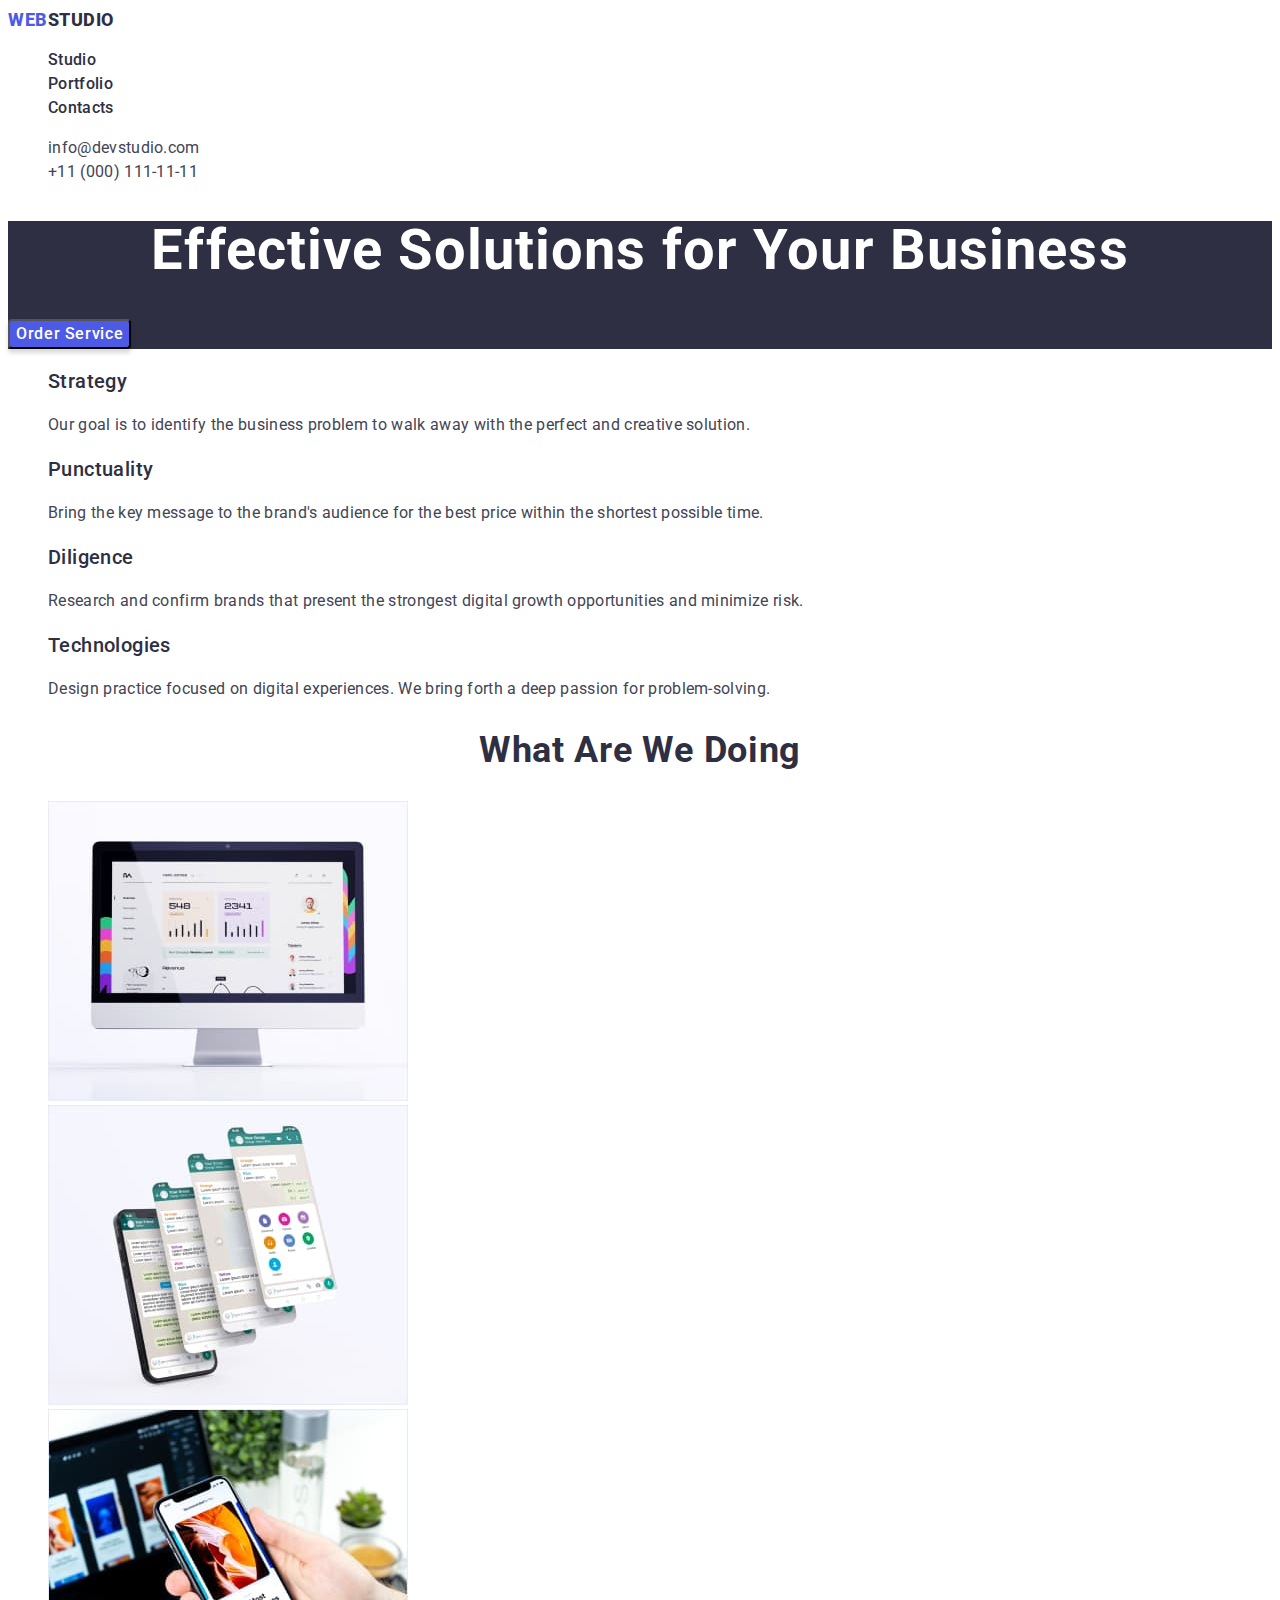
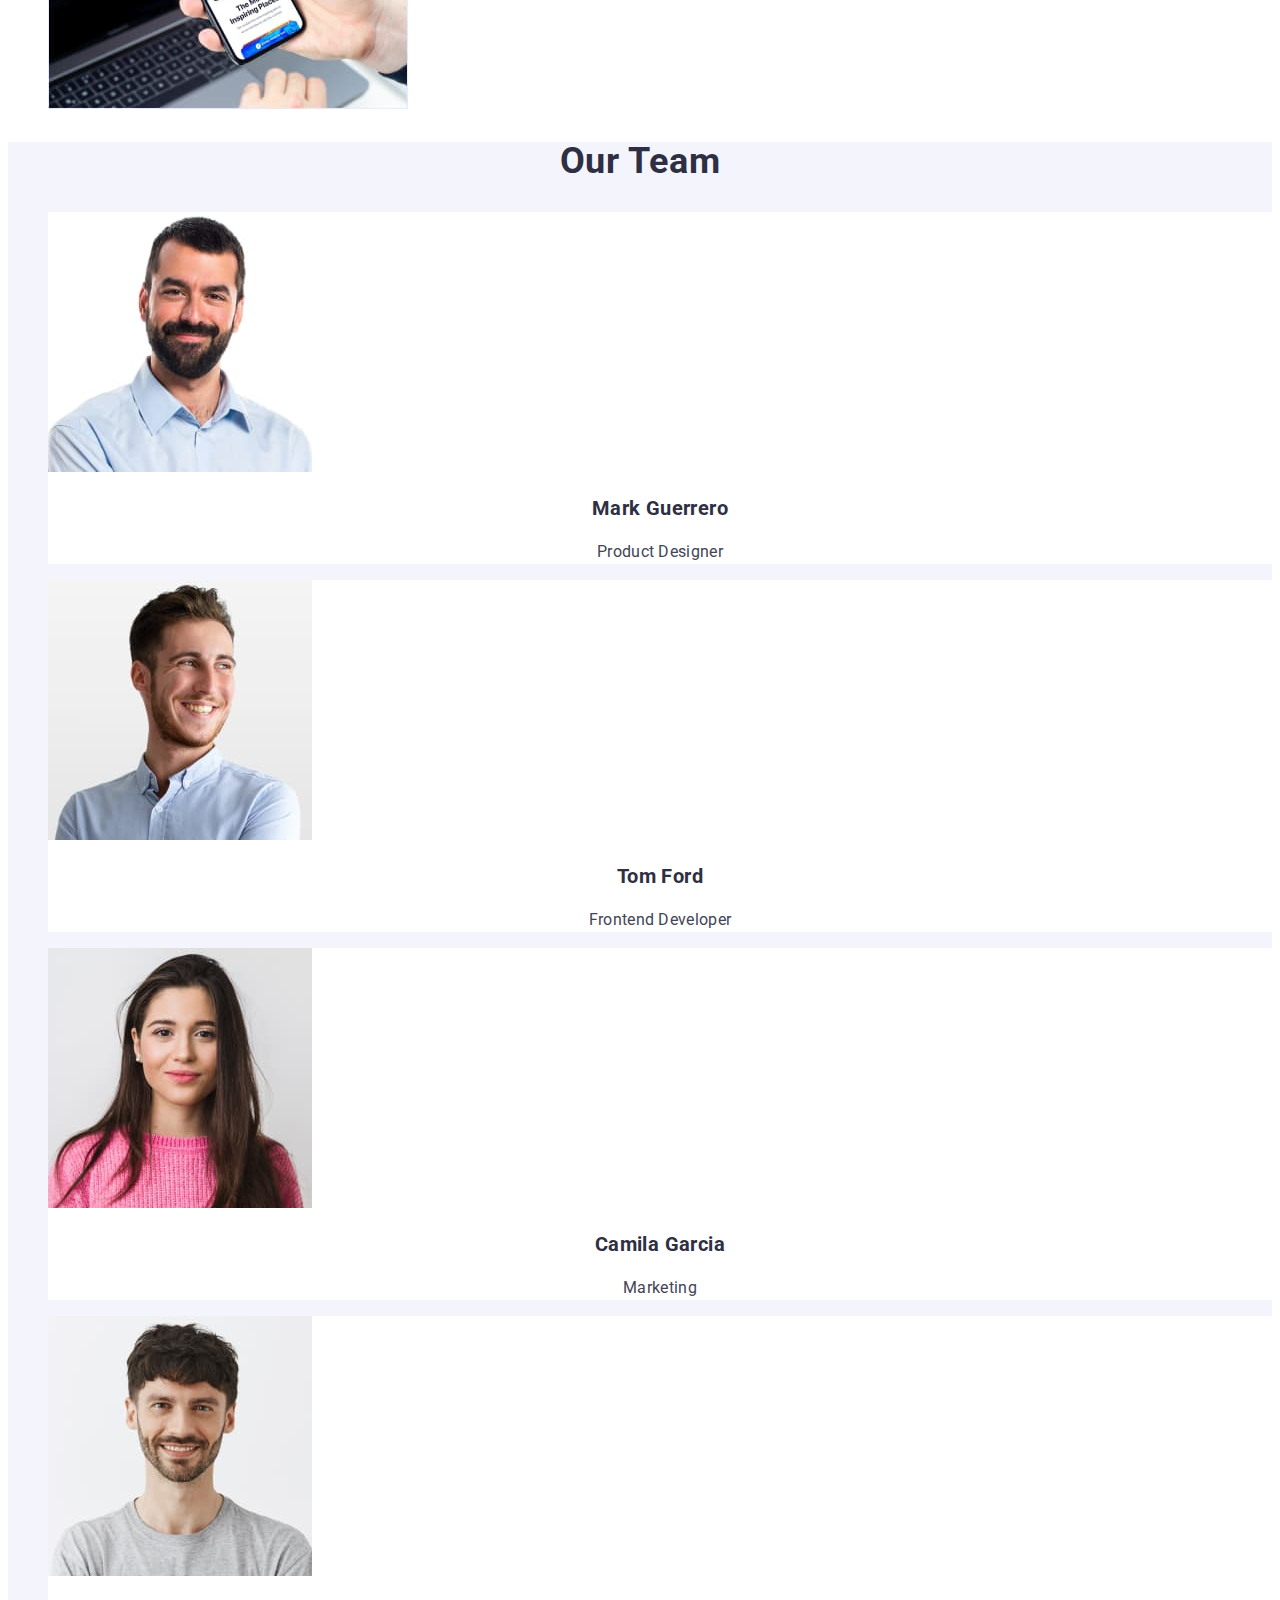
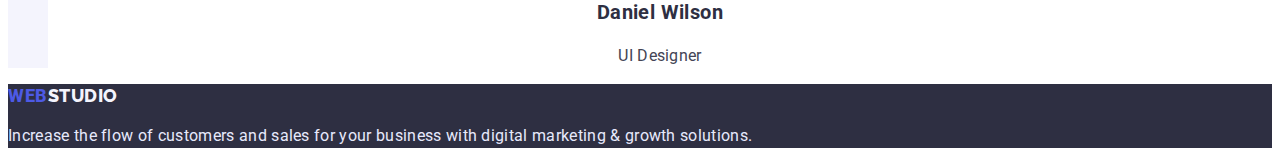
==== index.html @ 678f401e "Initial commit" ====
<!DOCTYPE html>
<html lang="en">
  <head>
    <meta charset="UTF-8" />
    <meta http-equiv="X-UA-Compatible" content="IE=edge" />
    <meta name="viewport" content="width=device-width, initial-scale=1.0" />
    <title>WebStudio</title>
    <link rel="preconnect" href="https://fonts.googleapis.com" />
    <link rel="preconnect" href="https://fonts.gstatic.com" crossorigin />
    <link
      href="https://fonts.googleapis.com/css2?family=Raleway:wght@800&family=Roboto:wght@400;500;700;900&display=swap"
      rel="stylesheet"
    />
    <link rel="stylesheet" href="./css/styles.css" />
  </head>

  <!-- body -->
  <body>
    <header class="header">
      <nav class="menu">
        <a class="logo link" href="./index.html"
          >Web<span class="header-logo-studio">Studio</span>
        </a>
        <ul class="list">
          <li class="menu-item">
            <a class="menu-link link" href="./index.html">Studio</a>
          </li>
          <li class="menu-item">
            <a class="menu-link link" href="./portfolio.html">Portfolio</a>
          </li>
          <li class="menu-item">
            <a class="menu-link link" href="">Contacts</a>
          </li>
        </ul>
      </nav>

      <!-- contacts -->
      <address class="address">
        <ul class="list">
          <li>
            <a class="mail link" href="mailto:info@devstudio.com"
              >info@devstudio.com</a
            >
          </li>
          <li>
            <a class="phone-number link" href="tel:+110001111111"
              >+11 (000) 111-11-11</a
            >
          </li>
        </ul>
      </address>
    </header>

    <!-- main  -->
    <main>
      <!-- HERO -->
      <section class="section-hero">
        <h1 class="text-hero">Effective Solutions for Your Business</h1>
        <button class="button-main" type="button">Order Service</button>
      </section>

      <!-- section2 -->
      <section>
        <h2 hidden>features</h2>
        <ul class="list">
          <li>
            <h3 class="title-description">Strategy</h3>
            <p class="text-description">
              Our goal is to identify the business problem to walk away with the
              perfect and creative solution.
            </p>
          </li>
          <li>
            <h3 class="title-description">Punctuality</h3>
            <p class="text-description">
              Bring the key message to the brand's audience for the best price
              within the shortest possible time.
            </p>
          </li>
          <li>
            <h3 class="title-description">Diligence</h3>
            <p class="text-description">
              Research and confirm brands that present the strongest digital
              growth opportunities and minimize risk.
            </p>
          </li>
          <li>
            <h3 class="title-description">Technologies</h3>
            <p class="text-description">
              Design practice focused on digital experiences. We bring forth a
              deep passion for problem-solving.
            </p>
          </li>
        </ul>
      </section>
      <!-- section3 -->
      <section>
        <h2 class="title-text">What are we doing</h2>
        <ul class="list">
          <li>
            <img
              src="./images/ourworks/img1.jpg"
              alt="desktop"
              width="360"
              height="300"
            />
          </li>
          <li>
            <img
              src="./images/ourworks/img2.jpg"
              alt="telefon"
              width="360"
              height="300"
            />
          </li>
          <li>
            <img
              src="./images/ourworks/img3.jpg"
              alt="Technical"
              width="360"
              height="300"
            />
          </li>
        </ul>
      </section>
      <!-- Team -->
      <section class="team-section">
        <h2 class="title-text">Our Team</h2>
        <ul class="list">
          <li class="team-img">
            <img
              src="./images/team/mark-guerrero.jpg"
              alt="Mark Guerrero"
              width="264"
              height="260"
            />
            <h3 class="team-text">Mark Guerrero</h3>
            <p class="team-secondary-text">Product Designer</p>
          </li>
          <li class="team-img">
            <img
              src="./images/team/tom-ford.jpg"
              alt="tom-ford"
              width="264"
              height="260"
            />
            <h3 class="team-text">Tom Ford</h3>
            <p class="team-secondary-text">Frontend Developer</p>
          </li>
          <li class="team-img">
            <img
              src="./images/team/camila-garcia.jpg"
              alt="camila-garcia"
              width="264"
              height="260"
            />
            <h3 class="team-text">Camila Garcia</h3>
            <p class="team-secondary-text">Marketing</p>
          </li>
          <li class="team-img">
            <img
              src="./images/team/daniel-wilson.jpg"
              alt="daniel-wilson"
              width="264"
              height="260"
            />
            <h3 class="team-text">Daniel Wilson</h3>
            <p class="team-secondary-text">UI Designer</p>
          </li>
        </ul>
      </section>
    </main>
    <footer class="footer">
      <a class="logo link" href="./index.html"
        >Web<span class="footer-logo-studio">Studio</span>
      </a>
      <p class="footer-text-description">
        Increase the flow of customers and sales for your business with digital
        marketing & growth solutions.
      </p>
    </footer>
  </body>
</html>
---- css/styles.css ----
/* крапка у списку */
.list {
  list-style: none;
}
/* підкреслення */
.link {
  text-decoration: none;
}
:root {
  --main-background-color: #ffffff;
  --footer-beckgrond-color: #2e2f42;
  --team-section-color: #f4f4fd;
  --hover-focus-color: #404bbf;
  --title-color: #2e2f42;
  --text-color: #434455;
  --text-footer-color: #e7e9fc;
  --blue-text-color: #4d5ae5;
}
body {
  font-family: "Roboto", sans-serif;
  font-size: 16px;

  background-color: var(--main-background-color);
}

.menu-link {
  font-weight: 500;
  font-size: 16px;
  line-height: 1.5;
  letter-spacing: 0.02em;
  color: var(--title-color);
}
.menu-link:hover,
.menu-link:focus {
  color: var(--hover-focus-color);
}

.header {
}

.pege-nav {
}
/* ===============LOGO============== */
.logo {
  font-weight: 800;
  font-size: 18px;
  line-height: 1.33;
  display: flex;
  align-items: center;
  letter-spacing: 0.03em;
  text-transform: uppercase;
  color: var(--blue-text-color);
}

.header-logo-studio {
  font-weight: 800;
  font-size: 18px;
  line-height: 1.33;
  display: flex;
  align-items: center;
  letter-spacing: 0.03em;
  text-transform: uppercase;
  color: var(--title-color);
}
.footer-logo-studio {
  font-family: "Raleway";
  font-style: normal;
  font-weight: 800;
  font-size: 18px;
  line-height: 1.33;
  display: flex;
  align-items: center;
  letter-spacing: 0.03em;
  text-transform: uppercase;
  color: var(--team-section-color);
}

/* ===============/LOGO/============== */
.menu {
}
.menu-item {
}
/* ==========Contacts========= */
.address {
  font-style: normal;
}
.phone-number {
  font-size: 16px;
  line-height: 1.5;
  letter-spacing: 0.02em;
  color: var(--text-color);
}
.phone-number:hover,
.phone-number:focus {
  color: var(--hover-focus-color);
}

.mail {
  font-size: 16px;
  line-height: 1.5;
  letter-spacing: 0.02em;
  color: var(--text-color);
}

.mail:hover,
.mail:focus {
  color: var(--hover-focus-color);
}
/* ==========/Contacts/========= */
.button-main {
  font-weight: 500;
  font-size: 16px;
  line-height: 1.5;
  display: flex;
  align-items: center;
  letter-spacing: 0.04em;
  font-family: inherit;

  color: var(--main-background-color);
  background: var(--blue-text-color);
  box-shadow: 0px 4px 4px rgba(0, 0, 0, 0.15);
  border-radius: 4px;
  cursor: pointer;
}
.button-main:hover,
.button-main:focus {
  background: var(--hover-focus-color);
  box-shadow: 0px 4px 4px rgba(0, 0, 0, 0.15);
  border-radius: 4px;
}

.section-hero {
  background: var(--title-color);
}
.text-hero {
  font-weight: 700;
  font-size: 56px;
  line-height: 1.07;
  text-align: center;
  letter-spacing: 0.02em;
  color: var(--main-background-color);
}
.title-text {
  font-size: 36px;
  line-height: 1.11;
  text-align: center;
  letter-spacing: 0.02em;
  text-transform: capitalize;
  color: var(--title-color);
  text-align: center;
  text-transform: capitalize;
}

/* component */
.title-description {
  font-weight: 500;
  font-size: 20px;
  line-height: 1.2;
  letter-spacing: 0.02em;
  color: var(--title-color);
}

.text-description {
  font-weight: 400;
  font-size: 16px;
  line-height: 1.5;
  letter-spacing: 0.02em;
  color: var(--text-color);
}
.footer-text-description {
  font-weight: 400;
  font-size: 16px;
  line-height: 1.5;
  letter-spacing: 0.02em;
  color: var(--text-footer-color);
}
.footer {
  background-color: var(--footer-beckgrond-color);
}
/* ==============Team============ */
.team-section {
  background-color: var(--team-section-color);
}
.team-img {
  background-color: var(--main-background-color);
}
.team-text {
  font-size: 20px;
  line-height: 1.2;
  text-align: center;
  letter-spacing: 0.02em;
  color: var(--title-color);
}
.team-secondary-text {
  font-size: 16px;
  line-height: 1.5;
  text-align: center;
  letter-spacing: 0.02em;
  color: var(--text-color);
}

/* ========== portfolio========= */
.portfolio-buttons {
  color: var(--blue-text-color);
  display: flex;
  flex-direction: row;
  justify-content: center;
  align-items: center;
  padding: 12px 24px;
  width: 126px;
  height: 48px;
  background: var(--team-section-color);
  border: 1px solid var(--text-footer-color);
  border-radius: 4px;
  cursor: pointer;
}

.portfolio-buttons:hover,
.portfolio-buttons:focus {
  color: var(--main-background-color);
  background: var(--hover-focus-color);
  box-shadow: 0px 3px 1px rgba(0, 0, 0, 0.1), 0px 2px 1px rgba(0, 0, 0, 0.08),
    0px 2px 2px rgba(0, 0, 0, 0.12);
  border-radius: 4px;
}
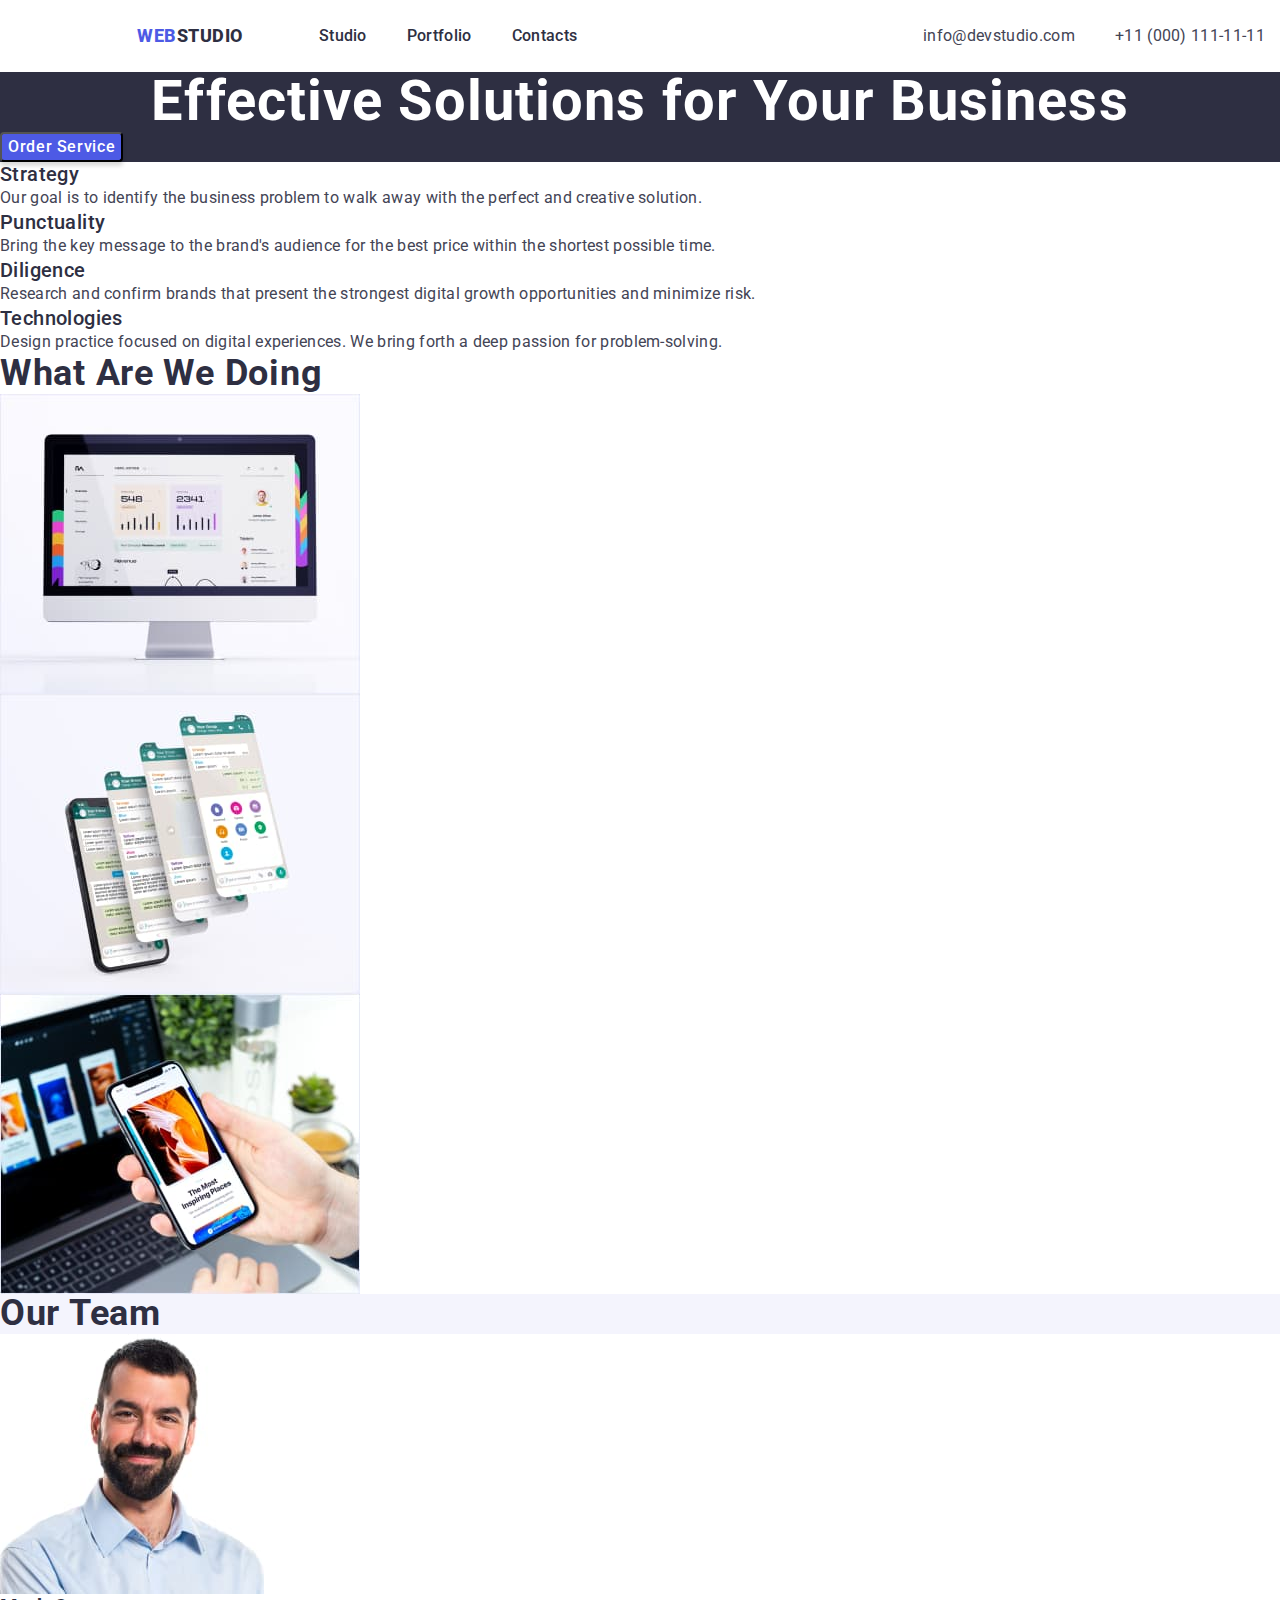
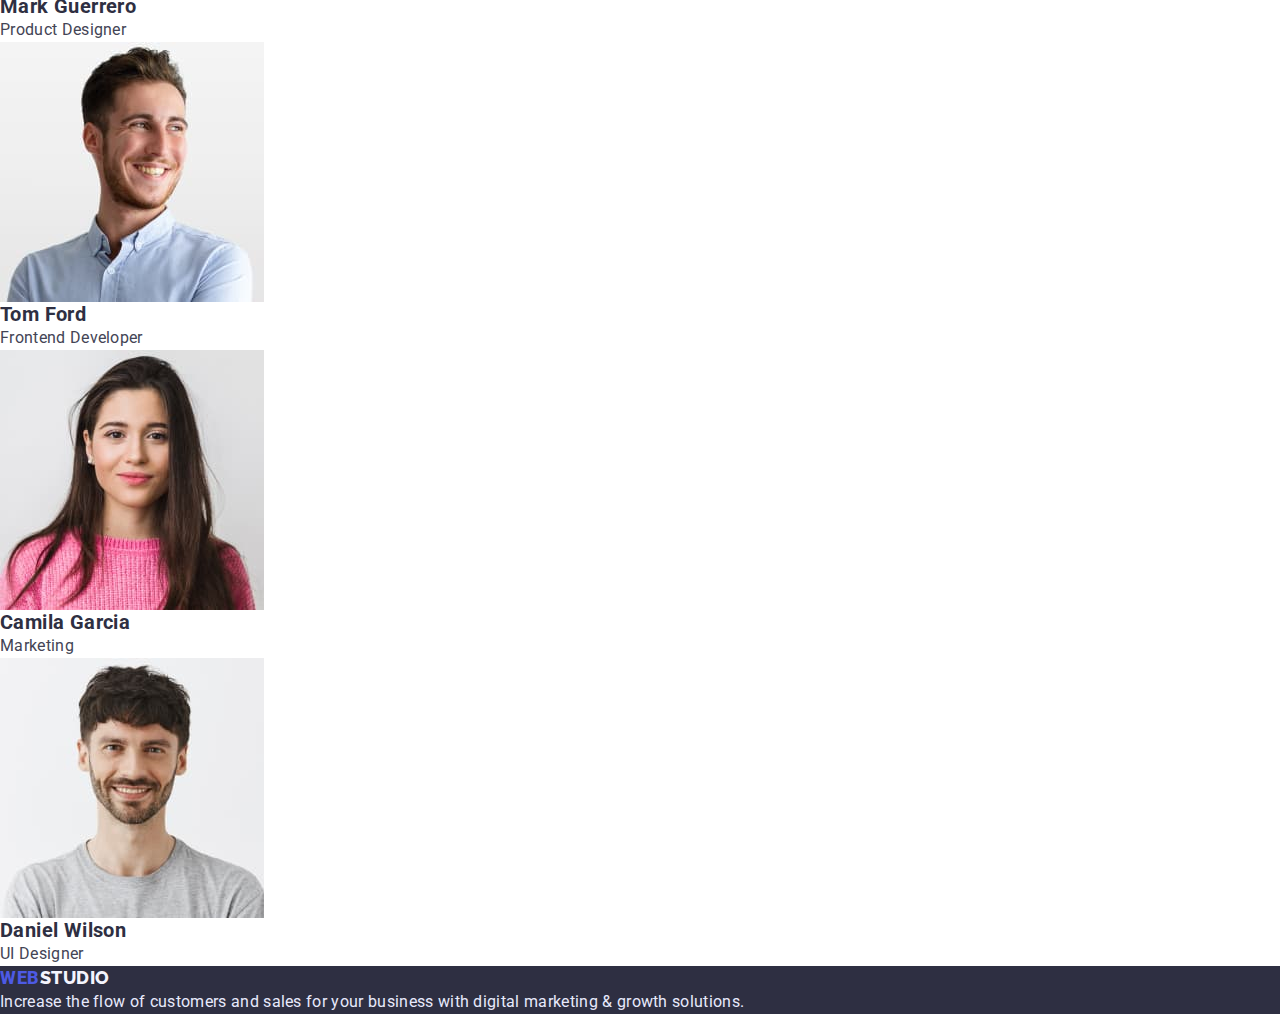
==== commit b6870889: "зміни" ====
--- a/index.html
+++ b/index.html
@@ -5,6 +5,12 @@
     <meta http-equiv="X-UA-Compatible" content="IE=edge" />
     <meta name="viewport" content="width=device-width, initial-scale=1.0" />
     <title>WebStudio</title>
+    <link
+      href="
+https://cdn.jsdelivr.net/npm/modern-normalize@1.1.0/modern-normalize.min.css
+"
+      rel="stylesheet"
+    />
     <link rel="preconnect" href="https://fonts.googleapis.com" />
     <link rel="preconnect" href="https://fonts.gstatic.com" crossorigin />
     <link
@@ -17,38 +23,39 @@
   <!-- body -->
   <body>
     <header class="header">
-      <nav class="menu">
-        <a class="logo link" href="./index.html"
-          >Web<span class="header-logo-studio">Studio</span>
-        </a>
-        <ul class="list">
-          <li class="menu-item">
-            <a class="menu-link link" href="./index.html">Studio</a>
-          </li>
-          <li class="menu-item">
-            <a class="menu-link link" href="./portfolio.html">Portfolio</a>
-          </li>
-          <li class="menu-item">
-            <a class="menu-link link" href="">Contacts</a>
-          </li>
-        </ul>
-      </nav>
-
-      <!-- contacts -->
-      <address class="address">
-        <ul class="list">
-          <li>
-            <a class="mail link" href="mailto:info@devstudio.com"
-              >info@devstudio.com</a
-            >
-          </li>
-          <li>
-            <a class="phone-number link" href="tel:+110001111111"
-              >+11 (000) 111-11-11</a
-            >
-          </li>
-        </ul>
-      </address>
+      <div class="container paeg-header-container">
+        <nav class="menu">
+          <a class="logo link" href="./index.html"
+            >Web<span class="header-logo-studio">Studio</span>
+          </a>
+          <ul class="list flex-list">
+            <li class="menu-item">
+              <a class="menu-link link" href="./index.html">Studio</a>
+            </li>
+            <li class="menu-item">
+              <a class="menu-link link" href="./portfolio.html">Portfolio</a>
+            </li>
+            <li class="menu-item">
+              <a class="menu-link link" href="">Contacts</a>
+            </li>
+          </ul>
+        </nav>
+        <!-- contacts -->
+        <address class="address">
+          <ul class="list flex-list">
+            <li>
+              <a class="mail link" href="mailto:info@devstudio.com"
+                >info@devstudio.com</a
+              >
+            </li>
+            <li>
+              <a class="phone-number link" href="tel:+110001111111"
+                >+11 (000) 111-11-11</a
+              >
+            </li>
+          </ul>
+        </address>
+      </div>
     </header>
 
     <!-- main  -->
--- a/css/styles.css
+++ b/css/styles.css
@@ -16,6 +16,36 @@
   --text-footer-color: #e7e9fc;
   --blue-text-color: #4d5ae5;
 }
+h1,
+h2,
+h3,
+p {
+  margin-top: 0;
+  margin-bottom: 0;
+}
+ul,
+ol {
+  margin-top: 0;
+  margin-bottom: 0;
+  padding-left: 0;
+}
+img {
+  display: block;
+}
+button {
+  cursor: pointer;
+}
+.container {
+  width: 1158px;
+  margin-left: auto;
+  margin-bottom: auto;
+  padding-left: 15px;
+  padding-right: 15px;
+}
+.paeg-header-container {
+  display: flex;
+  align-items: center;
+}
 body {
   font-family: "Roboto", sans-serif;
   font-size: 16px;
@@ -25,7 +55,6 @@
 
 .menu-link {
   font-weight: 500;
-  font-size: 16px;
   line-height: 1.5;
   letter-spacing: 0.02em;
   color: var(--title-color);
@@ -35,11 +64,6 @@
   color: var(--hover-focus-color);
 }
 
-.header {
-}
-
-.pege-nav {
-}
 /* ===============LOGO============== */
 .logo {
   font-weight: 800;
@@ -50,6 +74,7 @@
   letter-spacing: 0.03em;
   text-transform: uppercase;
   color: var(--blue-text-color);
+  margin-right: 76px;
 }
 
 .header-logo-studio {
@@ -77,15 +102,26 @@
 
 /* ===============/LOGO/============== */
 .menu {
-}
-.menu-item {
+  display: flex;
+  align-items: center;
+}
+.flex-list {
+  display: flex;
+  align-items: center;
+}
+.menu-item:not(:last-child) {
+  margin-right: 40px;
 }
 /* ==========Contacts========= */
 .address {
   font-style: normal;
+  margin-left: auto;
+}
+.header {
+  padding-top: 24px;
+  padding-bottom: 24px;
 }
 .phone-number {
-  font-size: 16px;
   line-height: 1.5;
   letter-spacing: 0.02em;
   color: var(--text-color);
@@ -96,10 +132,10 @@
 }
 
 .mail {
-  font-size: 16px;
-  line-height: 1.5;
-  letter-spacing: 0.02em;
-  color: var(--text-color);
+  line-height: 1.5;
+  letter-spacing: 0.02em;
+  color: var(--text-color);
+  margin-right: 40px;
 }
 
 .mail:hover,
@@ -109,7 +145,6 @@
 /* ==========/Contacts/========= */
 .button-main {
   font-weight: 500;
-  font-size: 16px;
   line-height: 1.5;
   display: flex;
   align-items: center;
@@ -120,7 +155,6 @@
   background: var(--blue-text-color);
   box-shadow: 0px 4px 4px rgba(0, 0, 0, 0.15);
   border-radius: 4px;
-  cursor: pointer;
 }
 .button-main:hover,
 .button-main:focus {
@@ -143,11 +177,10 @@
 .title-text {
   font-size: 36px;
   line-height: 1.11;
-  text-align: center;
+
   letter-spacing: 0.02em;
   text-transform: capitalize;
   color: var(--title-color);
-  text-align: center;
   text-transform: capitalize;
 }
 
@@ -162,14 +195,14 @@
 
 .text-description {
   font-weight: 400;
-  font-size: 16px;
+
   line-height: 1.5;
   letter-spacing: 0.02em;
   color: var(--text-color);
 }
 .footer-text-description {
   font-weight: 400;
-  font-size: 16px;
+
   line-height: 1.5;
   letter-spacing: 0.02em;
   color: var(--text-footer-color);
@@ -187,14 +220,12 @@
 .team-text {
   font-size: 20px;
   line-height: 1.2;
-  text-align: center;
   letter-spacing: 0.02em;
   color: var(--title-color);
 }
 .team-secondary-text {
-  font-size: 16px;
-  line-height: 1.5;
-  text-align: center;
+  line-height: 1.5;
+
   letter-spacing: 0.02em;
   color: var(--text-color);
 }
@@ -212,7 +243,6 @@
   background: var(--team-section-color);
   border: 1px solid var(--text-footer-color);
   border-radius: 4px;
-  cursor: pointer;
 }
 
 .portfolio-buttons:hover,
@@ -223,3 +253,6 @@
     0px 2px 2px rgba(0, 0, 0, 0.12);
   border-radius: 4px;
 }
+.main-portfolio-button {
+  display: flex;
+}
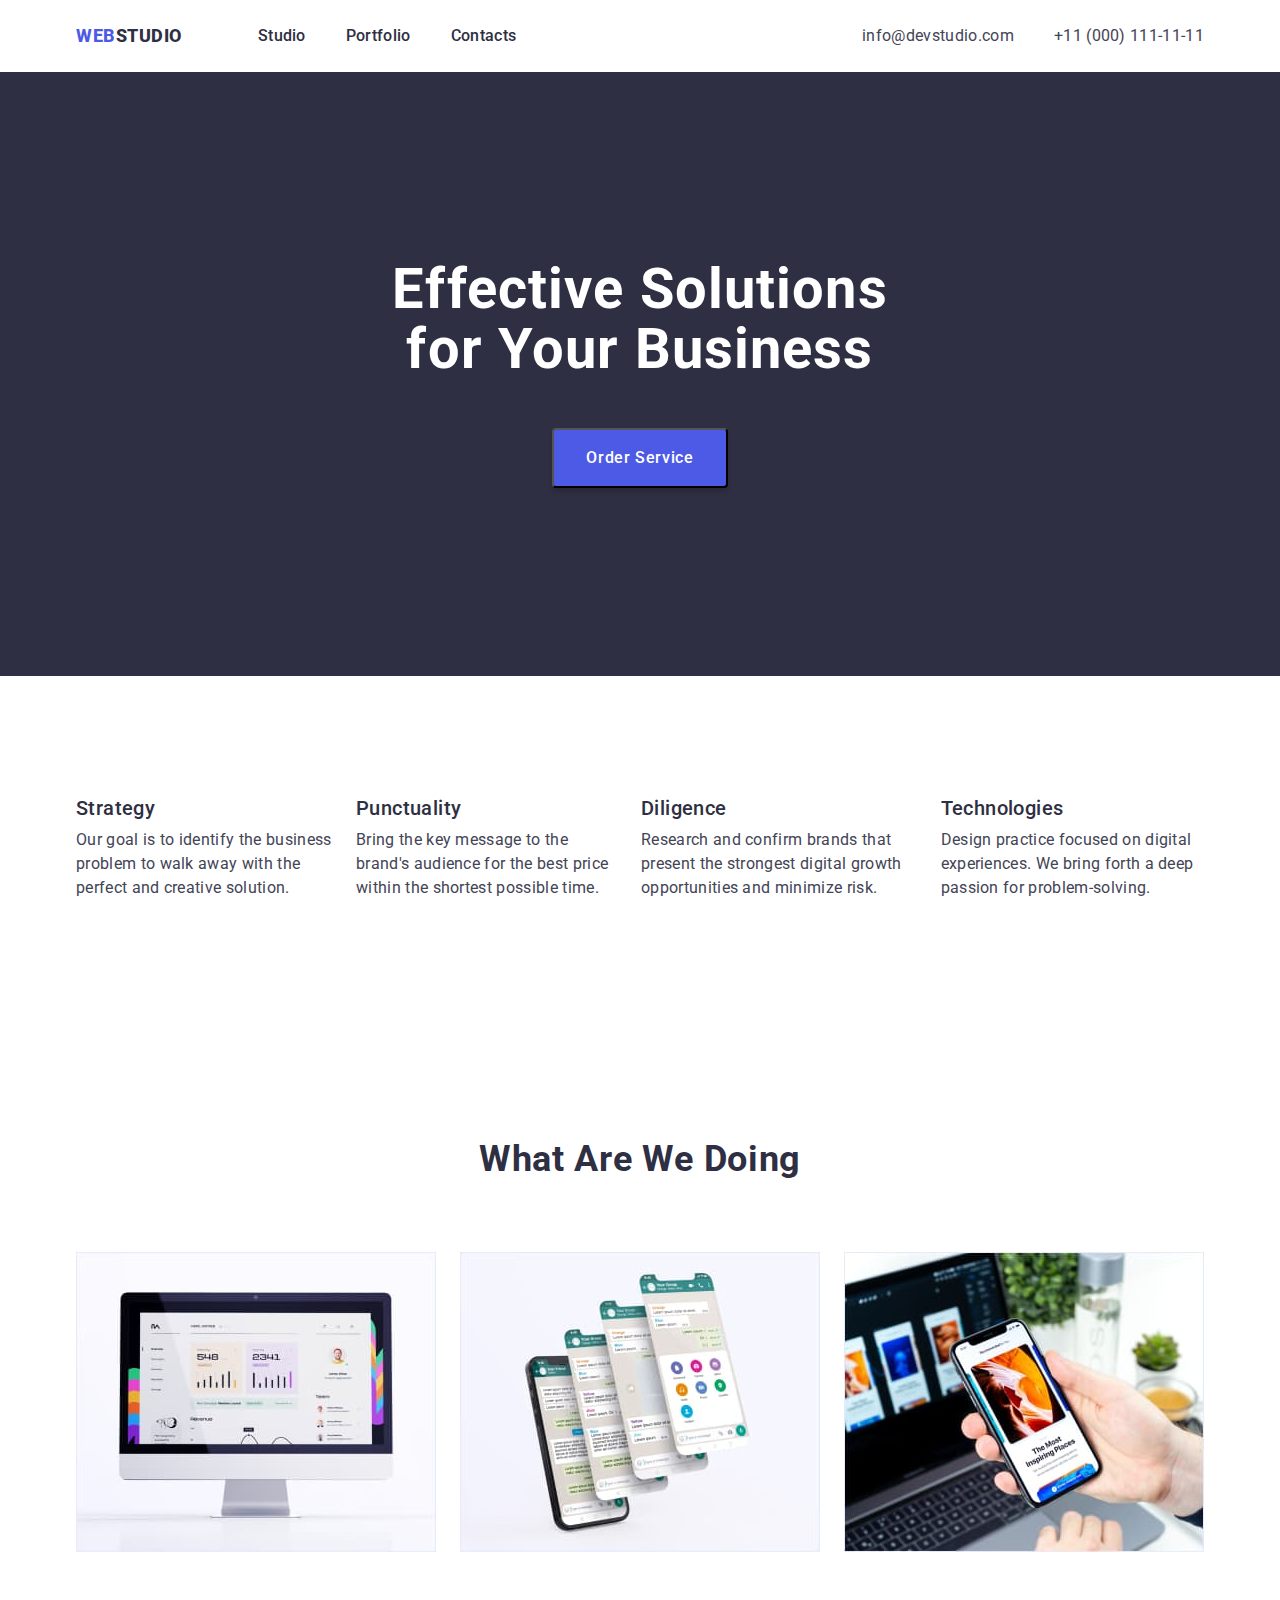
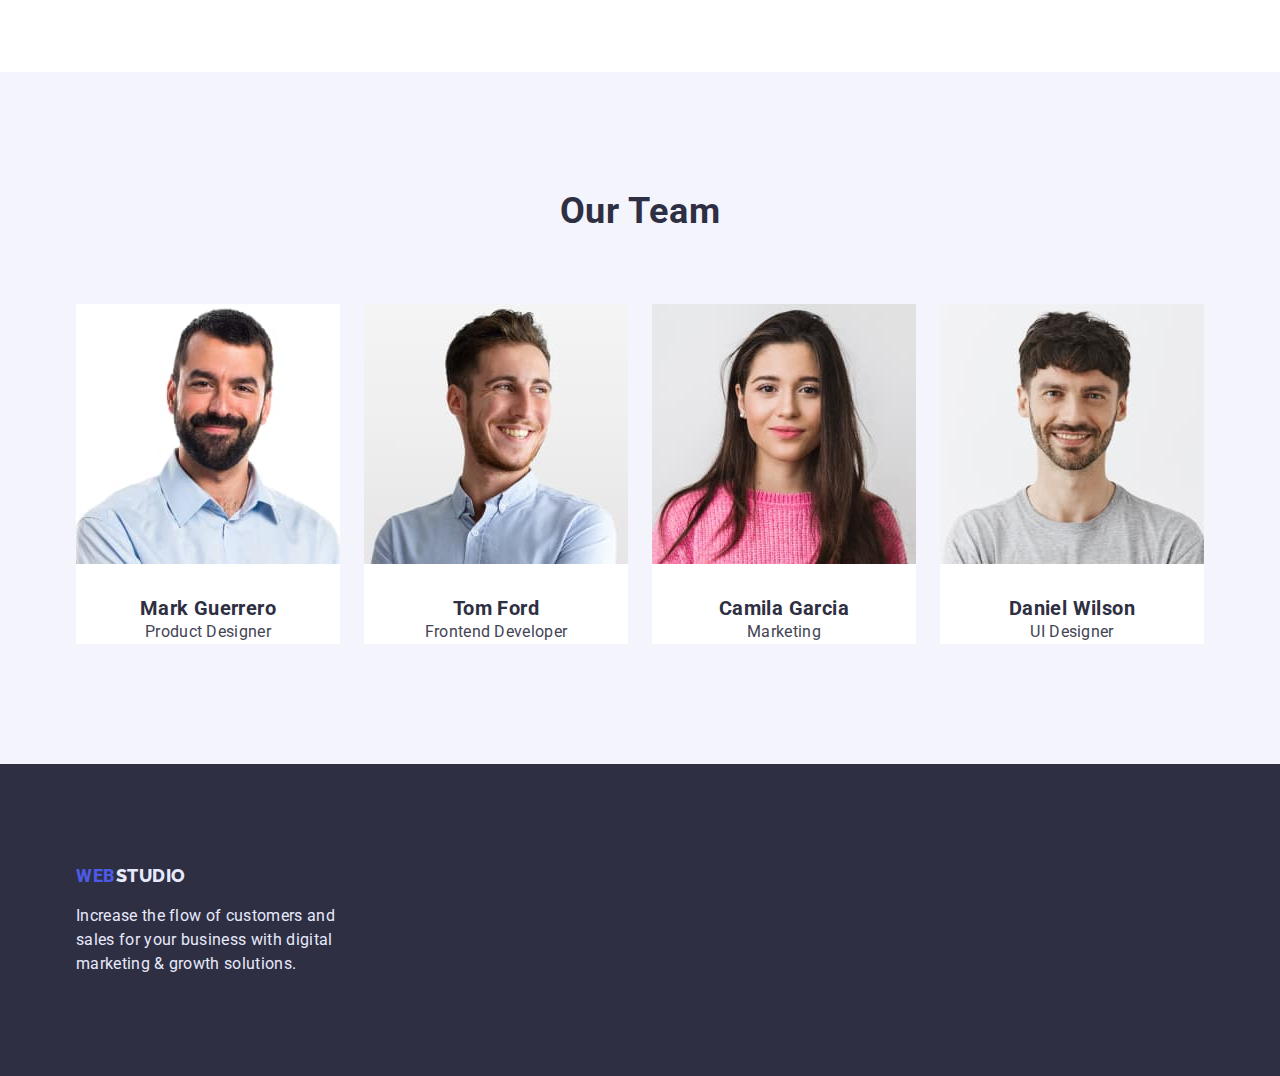
==== commit b29e8685: "main" ====
--- a/index.html
+++ b/index.html
@@ -23,7 +23,7 @@
   <!-- body -->
   <body>
     <header class="header">
-      <div class="container paeg-header-container">
+      <div class="container page-header-container">
         <nav class="menu">
           <a class="logo link" href="./index.html"
             >Web<span class="header-logo-studio">Studio</span>
@@ -62,129 +62,148 @@
     <main>
       <!-- HERO -->
       <section class="section-hero">
-        <h1 class="text-hero">Effective Solutions for Your Business</h1>
-        <button class="button-main" type="button">Order Service</button>
+        <div class="container hero-container">
+          <h1 class="text-hero">Effective Solutions for Your Business</h1>
+          <button class="button-main" type="button">Order Service</button>
+        </div>
       </section>
 
       <!-- section2 -->
       <section>
-        <h2 hidden>features</h2>
-        <ul class="list">
-          <li>
-            <h3 class="title-description">Strategy</h3>
-            <p class="text-description">
-              Our goal is to identify the business problem to walk away with the
-              perfect and creative solution.
-            </p>
-          </li>
-          <li>
-            <h3 class="title-description">Punctuality</h3>
-            <p class="text-description">
-              Bring the key message to the brand's audience for the best price
-              within the shortest possible time.
-            </p>
-          </li>
-          <li>
-            <h3 class="title-description">Diligence</h3>
-            <p class="text-description">
-              Research and confirm brands that present the strongest digital
-              growth opportunities and minimize risk.
-            </p>
-          </li>
-          <li>
-            <h3 class="title-description">Technologies</h3>
-            <p class="text-description">
-              Design practice focused on digital experiences. We bring forth a
-              deep passion for problem-solving.
-            </p>
-          </li>
-        </ul>
-      </section>
-      <!-- section3 -->
+        <div class="container secondary-section">
+          <h2 hidden>features</h2>
+          <ul class="list secondary-flex-list">
+            <li class="secondary-section-list">
+              <h3 class="title-description">Strategy</h3>
+              <p class="text-description">
+                Our goal is to identify the business problem to walk away with
+                the perfect and creative solution.
+              </p>
+            </li>
+            <li class="secondary-section-list">
+              <h3 class="title-description">Punctuality</h3>
+              <p class="text-description">
+                Bring the key message to the brand's audience for the best price
+                within the shortest possible time.
+              </p>
+            </li>
+            <li class="secondary-section-list">
+              <h3 class="title-description">Diligence</h3>
+              <p class="text-description">
+                Research and confirm brands that present the strongest digital
+                growth opportunities and minimize risk.
+              </p>
+            </li>
+            <li class="secondary-section-list">
+              <h3 class="title-description">Technologies</h3>
+              <p class="text-description">
+                Design practice focused on digital experiences. We bring forth a
+                deep passion for problem-solving.
+              </p>
+            </li>
+          </ul>
+        </div>
+      </section>
+      <!-- What are we doing -->
       <section>
-        <h2 class="title-text">What are we doing</h2>
-        <ul class="list">
-          <li>
-            <img
-              src="./images/ourworks/img1.jpg"
-              alt="desktop"
-              width="360"
-              height="300"
-            />
-          </li>
-          <li>
-            <img
-              src="./images/ourworks/img2.jpg"
-              alt="telefon"
-              width="360"
-              height="300"
-            />
-          </li>
-          <li>
-            <img
-              src="./images/ourworks/img3.jpg"
-              alt="Technical"
-              width="360"
-              height="300"
-            />
-          </li>
-        </ul>
+        <div class="container works-container">
+          <h2 class="title-text">What are we doing</h2>
+          <ul class="list flex-list">
+            <li class="works-container-list">
+              <img
+                src="./images/ourworks/img1.jpg"
+                alt="desktop"
+                width="360"
+                height="300"
+              />
+            </li>
+            <li class="works-container-list">
+              <img
+                src="./images/ourworks/img2.jpg"
+                alt="telefon"
+                width="360"
+                height="300"
+              />
+            </li>
+            <li class="works-container-list">
+              <img
+                src="./images/ourworks/img3.jpg"
+                alt="Technical"
+                width="360"
+                height="300"
+              />
+            </li>
+          </ul>
+        </div>
       </section>
       <!-- Team -->
       <section class="team-section">
-        <h2 class="title-text">Our Team</h2>
-        <ul class="list">
-          <li class="team-img">
-            <img
-              src="./images/team/mark-guerrero.jpg"
-              alt="Mark Guerrero"
-              width="264"
-              height="260"
-            />
-            <h3 class="team-text">Mark Guerrero</h3>
-            <p class="team-secondary-text">Product Designer</p>
-          </li>
-          <li class="team-img">
-            <img
-              src="./images/team/tom-ford.jpg"
-              alt="tom-ford"
-              width="264"
-              height="260"
-            />
-            <h3 class="team-text">Tom Ford</h3>
-            <p class="team-secondary-text">Frontend Developer</p>
-          </li>
-          <li class="team-img">
-            <img
-              src="./images/team/camila-garcia.jpg"
-              alt="camila-garcia"
-              width="264"
-              height="260"
-            />
-            <h3 class="team-text">Camila Garcia</h3>
-            <p class="team-secondary-text">Marketing</p>
-          </li>
-          <li class="team-img">
-            <img
-              src="./images/team/daniel-wilson.jpg"
-              alt="daniel-wilson"
-              width="264"
-              height="260"
-            />
-            <h3 class="team-text">Daniel Wilson</h3>
-            <p class="team-secondary-text">UI Designer</p>
-          </li>
-        </ul>
+        <div class="container team-container">
+          <h2 class="title-text">Our Team</h2>
+          <ul class="list flex-list">
+            <li class="team-img">
+              <img
+                src="./images/team/mark-guerrero.jpg"
+                alt="Mark Guerrero"
+                width="264"
+                height="260"
+              />
+              <div class="team-card-wrapper">
+                <h3 class="team-text">Mark Guerrero</h3>
+                <p class="team-secondary-text">Product Designer</p>
+              </div>
+            </li>
+            <li class="team-img">
+              <img
+                src="./images/team/tom-ford.jpg"
+                alt="tom-ford"
+                width="264"
+                height="260"
+              />
+              <div class="team-card-wrapper">
+                <h3 class="team-text">Tom Ford</h3>
+                <p class="team-secondary-text">Frontend Developer</p>
+              </div>
+            </li>
+            <li class="team-img">
+              <img
+                src="./images/team/camila-garcia.jpg"
+                alt="camila-garcia"
+                width="264"
+                height="260"
+              />
+              <div class="team-card-wrapper">
+                <h3 class="team-text">Camila Garcia</h3>
+                <p class="team-secondary-text">Marketing</p>
+              </div>
+            </li>
+            <li class="team-img">
+              <img
+                src="./images/team/daniel-wilson.jpg"
+                alt="daniel-wilson"
+                width="264"
+                height="260"
+              />
+              <div class="team-card-wrapper">
+                <h3 class="team-text">Daniel Wilson</h3>
+                <p class="team-secondary-text">UI Designer</p>
+              </div>
+            </li>
+          </ul>
+        </div>
       </section>
     </main>
+    <!-- footer -->
     <footer class="footer">
-      <a class="logo link" href="./index.html"
-        >Web<span class="footer-logo-studio">Studio</span>
-      </a>
-      <p class="footer-text-description">
-        Increase the flow of customers and sales for your business with digital
-        marketing & growth solutions.
-      </p>
+      <div class="container footer-container">
+        <a class="logo link" href="./index.html"
+          >Web<span class="footer-logo-studio">Studio</span>
+        </a>
+        <p class="footer-text-description">
+          Increase the flow of customers and sales for your business with
+          digital marketing & growth solutions.
+        </p>
+      </div>
     </footer>
   </body>
 </html>
--- a/css/styles.css
+++ b/css/styles.css
@@ -8,7 +8,7 @@
 }
 :root {
   --main-background-color: #ffffff;
-  --footer-beckgrond-color: #2e2f42;
+  --footer-beckground-color: #2e2f42;
   --team-section-color: #f4f4fd;
   --hover-focus-color: #404bbf;
   --title-color: #2e2f42;
@@ -38,18 +38,17 @@
 .container {
   width: 1158px;
   margin-left: auto;
-  margin-bottom: auto;
+  margin-right: auto;
   padding-left: 15px;
   padding-right: 15px;
 }
-.paeg-header-container {
+.page-header-container {
   display: flex;
   align-items: center;
 }
 body {
   font-family: "Roboto", sans-serif;
   font-size: 16px;
-
   background-color: var(--main-background-color);
 }
 
@@ -97,7 +96,7 @@
   align-items: center;
   letter-spacing: 0.03em;
   text-transform: uppercase;
-  color: var(--team-section-color);
+  color: var(--text-footer-color);
 }
 
 /* ===============/LOGO/============== */
@@ -108,6 +107,8 @@
 .flex-list {
   display: flex;
   align-items: center;
+  flex-wrap: wrap;
+  justify-content: center;
 }
 .menu-item:not(:last-child) {
   margin-right: 40px;
@@ -143,6 +144,26 @@
   color: var(--hover-focus-color);
 }
 /* ==========/Contacts/========= */
+
+/* ---------------HERO--------------- */
+.section-hero {
+  background: var(--title-color);
+  padding-top: 188px;
+  padding-bottom: 188px;
+}
+.text-hero {
+  font-weight: 700;
+  font-size: 56px;
+  line-height: 1.07;
+  letter-spacing: 0.02em;
+  color: var(--main-background-color);
+  margin-right: auto;
+  margin-left: auto;
+  width: 496px;
+  padding-bottom: 48px;
+  text-align: center;
+}
+
 .button-main {
   font-weight: 500;
   line-height: 1.5;
@@ -155,6 +176,12 @@
   background: var(--blue-text-color);
   box-shadow: 0px 4px 4px rgba(0, 0, 0, 0.15);
   border-radius: 4px;
+  padding-top: 16px;
+  padding-bottom: 16px;
+  padding-left: 32px;
+  padding-right: 32px;
+  margin-left: auto;
+  margin-right: auto;
 }
 .button-main:hover,
 .button-main:focus {
@@ -163,74 +190,117 @@
   border-radius: 4px;
 }
 
-.section-hero {
-  background: var(--title-color);
-}
-.text-hero {
-  font-weight: 700;
-  font-size: 56px;
-  line-height: 1.07;
-  text-align: center;
-  letter-spacing: 0.02em;
-  color: var(--main-background-color);
-}
-.title-text {
-  font-size: 36px;
-  line-height: 1.11;
-
-  letter-spacing: 0.02em;
-  text-transform: capitalize;
-  color: var(--title-color);
-  text-transform: capitalize;
-}
-
-/* component */
+/* ------------------/HERO/------------ */
+/* ==================Section2========== */
+.secondary-flex-list {
+  display: flex;
+  align-items: center;
+  justify-content: center;
+}
+.secondary-section {
+  padding-top: 120px;
+  padding-bottom: 120px;
+}
 .title-description {
   font-weight: 500;
   font-size: 20px;
   line-height: 1.2;
   letter-spacing: 0.02em;
   color: var(--title-color);
-}
-
+  margin-bottom: 8px;
+}
 .text-description {
   font-weight: 400;
-
   line-height: 1.5;
   letter-spacing: 0.02em;
   color: var(--text-color);
 }
-.footer-text-description {
-  font-weight: 400;
-
-  line-height: 1.5;
-  letter-spacing: 0.02em;
-  color: var(--text-footer-color);
-}
-.footer {
-  background-color: var(--footer-beckgrond-color);
-}
+.secondary-section-list:not(:last-child) {
+  margin-right: 24px;
+}
+
+/* ==================/Section2/======== */
+/* ============What are we doing======= */
+.works-container {
+  padding-top: 120px;
+  padding-bottom: 120px;
+}
+
+.title-text {
+  font-size: 36px;
+  line-height: 1.11;
+  letter-spacing: 0.02em;
+  text-transform: capitalize;
+  color: var(--title-color);
+  text-transform: capitalize;
+  margin-bottom: 72px;
+  margin-left: auto;
+  margin-right: auto;
+  width: 496px;
+  text-align: center;
+}
+.works-container-list:not(:last-child) {
+  margin-right: 24px;
+}
+
+/* ===========/What are we doing/====== */
+
 /* ==============Team============ */
+.team-container {
+  padding-top: 120px;
+  padding-bottom: 120px;
+}
 .team-section {
   background-color: var(--team-section-color);
 }
 .team-img {
   background-color: var(--main-background-color);
 }
+.team-img:not(:last-child) {
+  margin-right: 24px;
+}
+
 .team-text {
   font-size: 20px;
   line-height: 1.2;
   letter-spacing: 0.02em;
   color: var(--title-color);
+  margin-left: auto;
+  margin-right: auto;
+  text-align: center;
 }
 .team-secondary-text {
   line-height: 1.5;
-
   letter-spacing: 0.02em;
   color: var(--text-color);
-}
-
-/* ========== portfolio========= */
+  text-align: center;
+  margin-left: auto;
+  margin-right: auto;
+}
+.team-card-wrapper {
+  padding-top: 32px;
+}
+/* ==============/Team/============ */
+/* ============footer============= */
+.footer-text-description {
+  font-weight: 400;
+  line-height: 1.5;
+  letter-spacing: 0.02em;
+  color: var(--text-footer-color);
+  width: 264px;
+  padding-top: 16px;
+}
+.footer {
+  background-color: var(--footer-beckground-color);
+}
+.footer-container {
+  padding-top: 100px;
+  padding-bottom: 100px;
+}
+/* ============/footer/============= */
+
+/* ========== PORTFOLIO===+++====== */
+/* ===========portfolio-buttons===== */
 .portfolio-buttons {
   color: var(--blue-text-color);
   display: flex;
@@ -243,6 +313,12 @@
   background: var(--team-section-color);
   border: 1px solid var(--text-footer-color);
   border-radius: 4px;
+  line-height: 24px;
+  display: flex;
+  align-items: center;
+  text-align: center;
+  letter-spacing: 0.04em;
+  color: #4d5ae5;
 }
 
 .portfolio-buttons:hover,
@@ -253,6 +329,9 @@
     0px 2px 2px rgba(0, 0, 0, 0.12);
   border-radius: 4px;
 }
-.main-portfolio-button {
-  display: flex;
-}
+.portfolio-buttons-conyainer {
+  padding-top: 96px;
+  padding-bottom: 92px;
+}
+/* ===========//portfolio-buttons//===== */
+/* ==========//PORTFOLIO//============ */
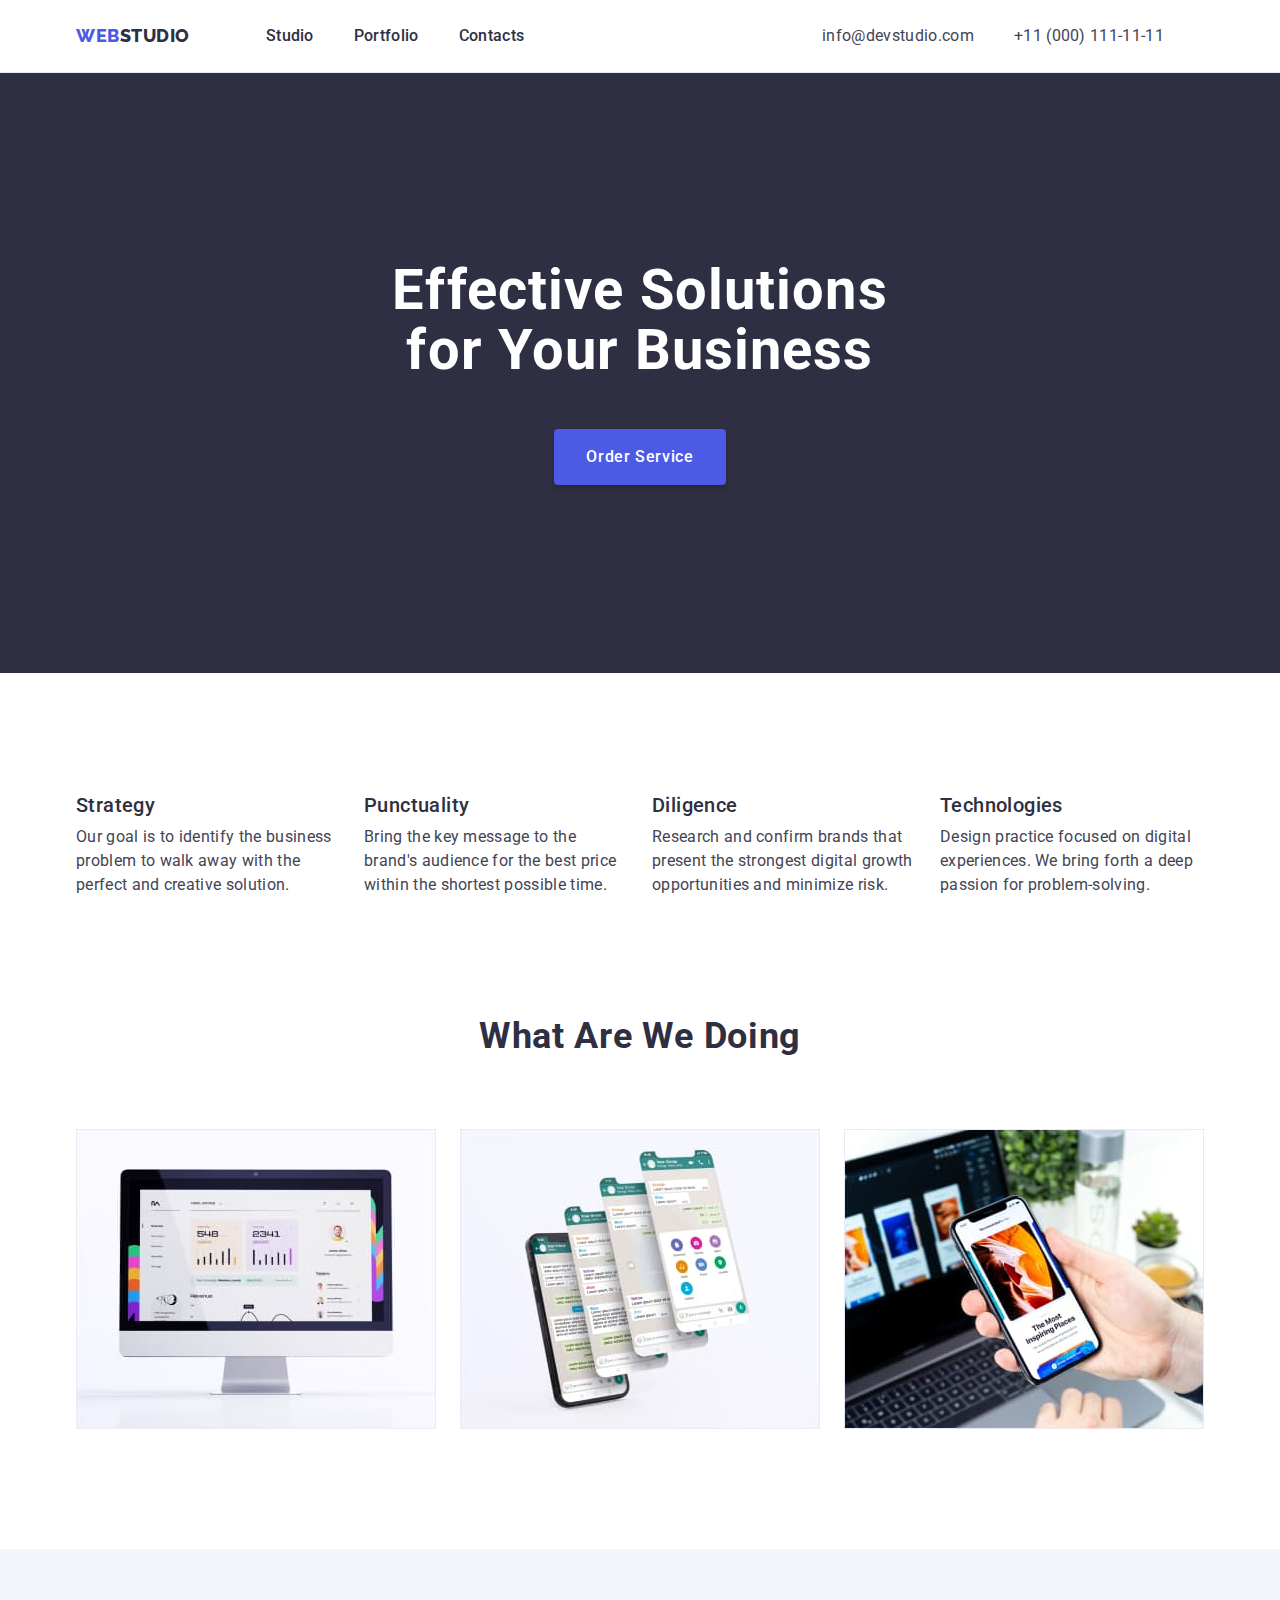
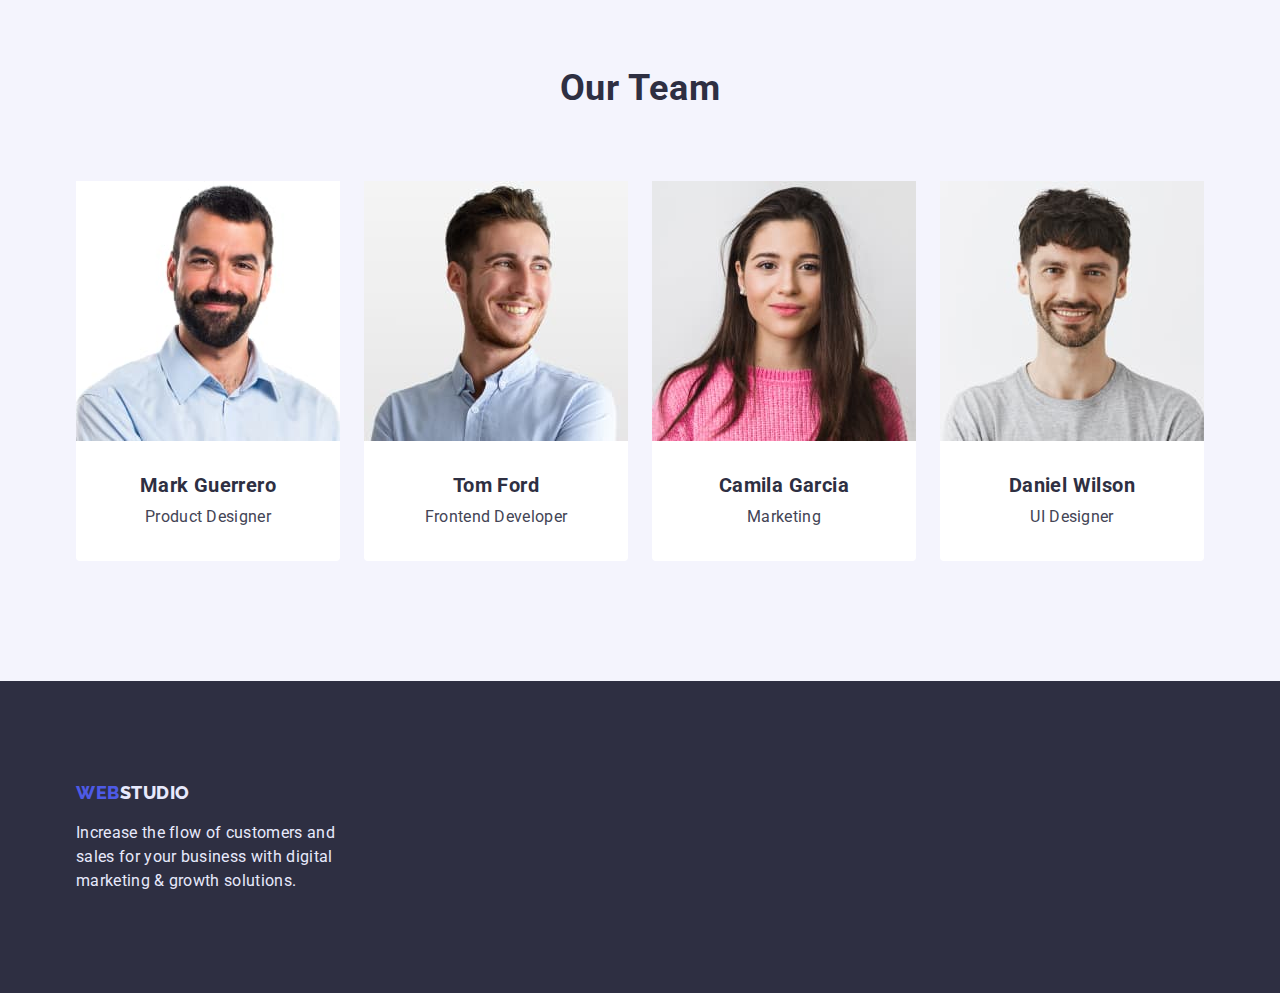
==== commit d6f190db: "зміни від 07.03" ====
--- a/index.html
+++ b/index.html
@@ -43,12 +43,12 @@
         <!-- contacts -->
         <address class="address">
           <ul class="list flex-list">
-            <li>
+            <li class="address-list">
               <a class="mail link" href="mailto:info@devstudio.com"
                 >info@devstudio.com</a
               >
             </li>
-            <li>
+            <li class="address-list">
               <a class="phone-number link" href="tel:+110001111111"
                 >+11 (000) 111-11-11</a
               >
@@ -69,8 +69,8 @@
       </section>
 
       <!-- section2 -->
-      <section>
-        <div class="container secondary-section">
+      <section class="secondary-section">
+        <div class="container">
           <h2 hidden>features</h2>
           <ul class="list secondary-flex-list">
             <li class="secondary-section-list">
@@ -105,10 +105,10 @@
         </div>
       </section>
       <!-- What are we doing -->
-      <section>
-        <div class="container works-container">
+      <section class="works-container">
+        <div class="container">
           <h2 class="title-text">What are we doing</h2>
-          <ul class="list flex-list">
+          <ul class="list flex-list section-list works-secondary-flex">
             <li class="works-container-list">
               <img
                 src="./images/ourworks/img1.jpg"
--- a/css/styles.css
+++ b/css/styles.css
@@ -65,10 +65,12 @@
 
 /* ===============LOGO============== */
 .logo {
+  font-family: "Raleway";
+
   font-weight: 800;
   font-size: 18px;
   line-height: 1.33;
-  display: flex;
+
   align-items: center;
   letter-spacing: 0.03em;
   text-transform: uppercase;
@@ -77,28 +79,12 @@
 }
 
 .header-logo-studio {
-  font-weight: 800;
-  font-size: 18px;
-  line-height: 1.33;
-  display: flex;
-  align-items: center;
-  letter-spacing: 0.03em;
-  text-transform: uppercase;
-  color: var(--title-color);
-}
-.footer-logo-studio {
-  font-family: "Raleway";
-  font-style: normal;
-  font-weight: 800;
-  font-size: 18px;
-  line-height: 1.33;
-  display: flex;
-  align-items: center;
-  letter-spacing: 0.03em;
-  text-transform: uppercase;
-  color: var(--text-footer-color);
-}
-
+  color: var(--title-color);
+}
+
+.header {
+  border-bottom: 1px solid #e7e9fc;
+}
 /* ===============/LOGO/============== */
 .menu {
   display: flex;
@@ -107,8 +93,6 @@
 .flex-list {
   display: flex;
   align-items: center;
-  flex-wrap: wrap;
-  justify-content: center;
 }
 .menu-item:not(:last-child) {
   margin-right: 40px;
@@ -136,12 +120,14 @@
   line-height: 1.5;
   letter-spacing: 0.02em;
   color: var(--text-color);
-  margin-right: 40px;
 }
 
 .mail:hover,
 .mail:focus {
   color: var(--hover-focus-color);
+}
+.address-list {
+  margin-right: 40px;
 }
 /* ==========/Contacts/========= */
 
@@ -160,7 +146,7 @@
   margin-right: auto;
   margin-left: auto;
   width: 496px;
-  padding-bottom: 48px;
+  margin-bottom: 48px;
   text-align: center;
 }
 
@@ -180,6 +166,7 @@
   padding-bottom: 16px;
   padding-left: 32px;
   padding-right: 32px;
+  border: none;
   margin-left: auto;
   margin-right: auto;
 }
@@ -195,7 +182,6 @@
 .secondary-flex-list {
   display: flex;
   align-items: center;
-  justify-content: center;
 }
 .secondary-section {
   padding-top: 120px;
@@ -218,11 +204,13 @@
 .secondary-section-list:not(:last-child) {
   margin-right: 24px;
 }
+.secondary-section-list {
+  width: 264px;
+}
 
 /* ==================/Section2/======== */
 /* ============What are we doing======= */
 .works-container {
-  padding-top: 120px;
   padding-bottom: 120px;
 }
 
@@ -234,10 +222,11 @@
   color: var(--title-color);
   text-transform: capitalize;
   margin-bottom: 72px;
-  margin-left: auto;
-  margin-right: auto;
-  width: 496px;
-  text-align: center;
+
+  text-align: center;
+}
+.works-container-list {
+  width: 360px;
 }
 .works-container-list:not(:last-child) {
   margin-right: 24px;
@@ -247,14 +236,16 @@
 
 /* ==============Team============ */
 .team-container {
+}
+.team-section {
+  background-color: var(--team-section-color);
   padding-top: 120px;
   padding-bottom: 120px;
 }
-.team-section {
-  background-color: var(--team-section-color);
-}
 .team-img {
   background-color: var(--main-background-color);
+  width: 264px;
+  border-radius: 0px 0px 4px 4px;
 }
 .team-img:not(:last-child) {
   margin-right: 24px;
@@ -268,6 +259,7 @@
   margin-left: auto;
   margin-right: auto;
   text-align: center;
+  margin-bottom: 8px;
 }
 .team-secondary-text {
   line-height: 1.5;
@@ -279,43 +271,50 @@
 }
 .team-card-wrapper {
   padding-top: 32px;
+  padding-bottom: 32px;
+  padding-left: 16px;
+  padding-right: 16px;
 }
 /* ==============/Team/============ */
 /* ============footer============= */
+.footer-logo-studio {
+  font-family: "Raleway";
+  font-style: normal;
+  font-weight: 800;
+  font-size: 18px;
+  line-height: 1.33;
+  letter-spacing: 0.03em;
+  text-transform: uppercase;
+  color: var(--text-footer-color);
+}
 .footer-text-description {
   font-weight: 400;
   line-height: 1.5;
   letter-spacing: 0.02em;
   color: var(--text-footer-color);
   width: 264px;
-  padding-top: 16px;
+  margin-top: 16px;
 }
 .footer {
   background-color: var(--footer-beckground-color);
-}
-.footer-container {
   padding-top: 100px;
   padding-bottom: 100px;
-}
+  margin-right: 0;
+}
+
 /* ============/footer/============= */
 
 /* ========== PORTFOLIO===+++====== */
 /* ===========portfolio-buttons===== */
 .portfolio-buttons {
   color: var(--blue-text-color);
-  display: flex;
-  flex-direction: row;
-  justify-content: center;
-  align-items: center;
+  font-weight: 500;
   padding: 12px 24px;
-  width: 126px;
   height: 48px;
   background: var(--team-section-color);
   border: 1px solid var(--text-footer-color);
   border-radius: 4px;
   line-height: 24px;
-  display: flex;
-  align-items: center;
   text-align: center;
   letter-spacing: 0.04em;
   color: #4d5ae5;
@@ -327,11 +326,38 @@
   background: var(--hover-focus-color);
   box-shadow: 0px 3px 1px rgba(0, 0, 0, 0.1), 0px 2px 1px rgba(0, 0, 0, 0.08),
     0px 2px 2px rgba(0, 0, 0, 0.12);
-  border-radius: 4px;
+  border-color: transparent;
 }
 .portfolio-buttons-conyainer {
   padding-top: 96px;
   padding-bottom: 92px;
-}
+  justify-content: center;
+}
+.list-buttons:not(:last-child) {
+  margin-right: 24px;
+}
+
 /* ===========//portfolio-buttons//===== */
+/* ============Project Card============ */
+.project-card-conteiner {
+  padding-top: 72px;
+  padding-bottom: 120px;
+}
+
+.project-card-list {
+  width: 360px;
+}
+
+.card-border {
+  border: 1px solid #e7e9fc;
+  border-top: none;
+  padding: 32px 16px;
+}
+/* ============/Project Card/============ */
 /* ==========//PORTFOLIO//============ */
+.test {
+  display: flex;
+  flex-wrap: wrap;
+  justify-content: center;
+  gap: 48px 24px;
+}
